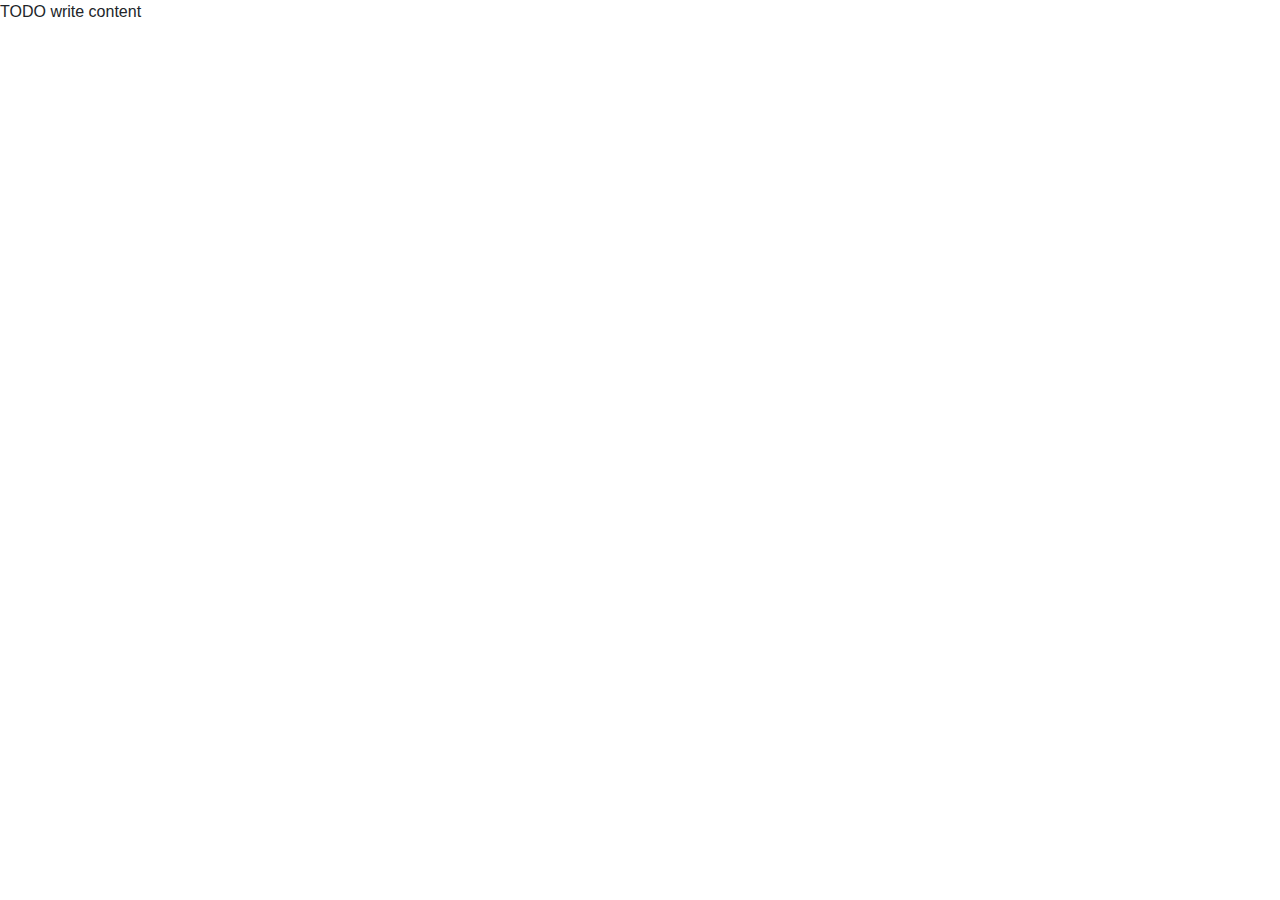
==== StaticCarPage/src/main/webapp/stats.html @ 784c859f "First page half done" ====
<html>
    <head>
        <title>TODO supply a title</title>
        <meta charset="UTF-8">
        <meta name="viewport" content="width=device-width, initial-scale=1.0">
        <link href="https://maxcdn.bootstrapcdn.com/bootstrap/4.5.2/css/bootstrap.min.css" rel="stylesheet">
    </head>
    <body>
        <div>TODO write content</div>
    </body>
</html>
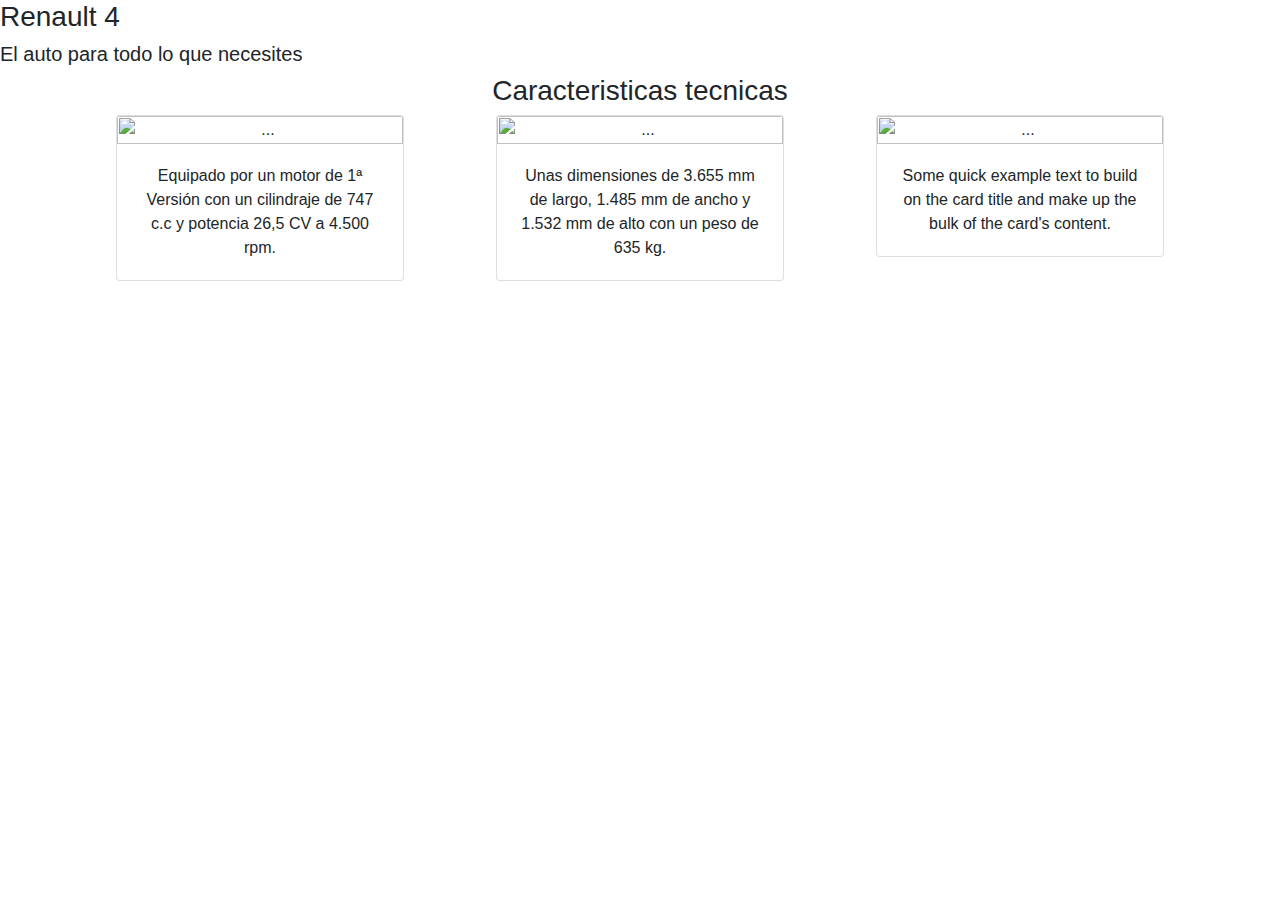
==== commit 95470dc4: "Basic update" ====
--- a/StaticCarPage/src/main/webapp/stats.html
+++ b/StaticCarPage/src/main/webapp/stats.html
@@ -6,6 +6,41 @@
         <link href="https://maxcdn.bootstrapcdn.com/bootstrap/4.5.2/css/bootstrap.min.css" rel="stylesheet">
     </head>
     <body>
-        <div>TODO write content</div>
-    </body>
-</html>
+        <h3>Renault 4</h3>
+        <h5>El auto para todo lo que necesites</h5>
+
+    <center><h3>Caracteristicas tecnicas</h3><center>
+
+            <div class="container">
+                <div class="row">
+                    <div class="col-md-4">
+                        <div class="card" style="width: 18rem;">
+                            <img src="..." class="card-img-top" alt="...">
+                            <div class="card-body">
+                                <p class="card-text">Equipado por un motor de 1ª Versión
+                                con un cilindraje de 747 c.c y potencia 26,5 CV a 4.500 rpm.</p>
+                            </div>
+                        </div>
+                    </div>
+                    <div class="col-md-4">
+                        <div class="card" style="width: 18rem;">
+                            <img src="..." class="card-img-top" alt="...">
+                            <div class="card-body">
+                                <p class="card-text">Unas dimensiones de 3.655 mm de largo, 1.485 mm de ancho
+                                y 1.532 mm de alto con un peso de 635 kg.</p>
+                            </div>
+                        </div>
+                    </div>
+                    <div class="col-md-4">
+                        <div class="card" style="width: 18rem;">
+                            <img src="..." class="card-img-top" alt="...">
+                            <div class="card-body">
+                                <p class="card-text">Some quick example text to build on the card title and make up the bulk of the card's content.</p>
+                            </div>
+                        </div>
+                    </div>
+                </div>
+            </div>
+
+            </body>
+            </html>
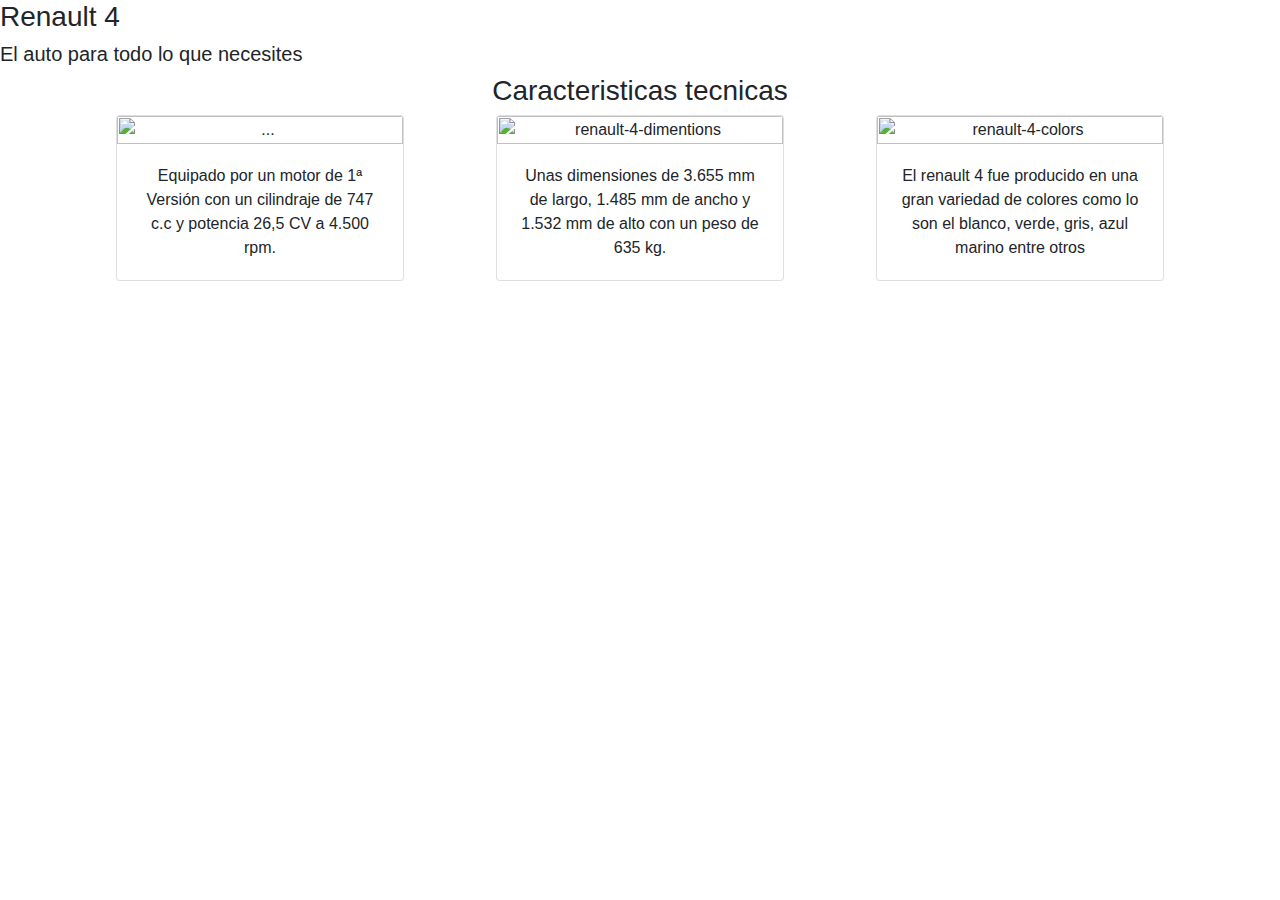
==== commit 1b835fc4: "Img fixed" ====
--- a/StaticCarPage/src/main/webapp/stats.html
+++ b/StaticCarPage/src/main/webapp/stats.html
@@ -24,7 +24,7 @@
                     </div>
                     <div class="col-md-4">
                         <div class="card" style="width: 18rem;">
-                            <img src="..." class="card-img-top" alt="...">
+                            <img src="styles/img/renault-4-dimentions.jpg" class="card-img-top" alt="renault-4-dimentions">
                             <div class="card-body">
                                 <p class="card-text">Unas dimensiones de 3.655 mm de largo, 1.485 mm de ancho
                                 y 1.532 mm de alto con un peso de 635 kg.</p>
@@ -33,9 +33,10 @@
                     </div>
                     <div class="col-md-4">
                         <div class="card" style="width: 18rem;">
-                            <img src="..." class="card-img-top" alt="...">
+                            <img src="styles/img/renault-4-colors.jpg" class="card-img-top" alt="renault-4-colors">
                             <div class="card-body">
-                                <p class="card-text">Some quick example text to build on the card title and make up the bulk of the card's content.</p>
+                                <p class="card-text">El renault 4 fue producido en una gran variedad de
+                                     colores como lo son el blanco, verde, gris, azul marino entre otros</p>
                             </div>
                         </div>
                     </div>
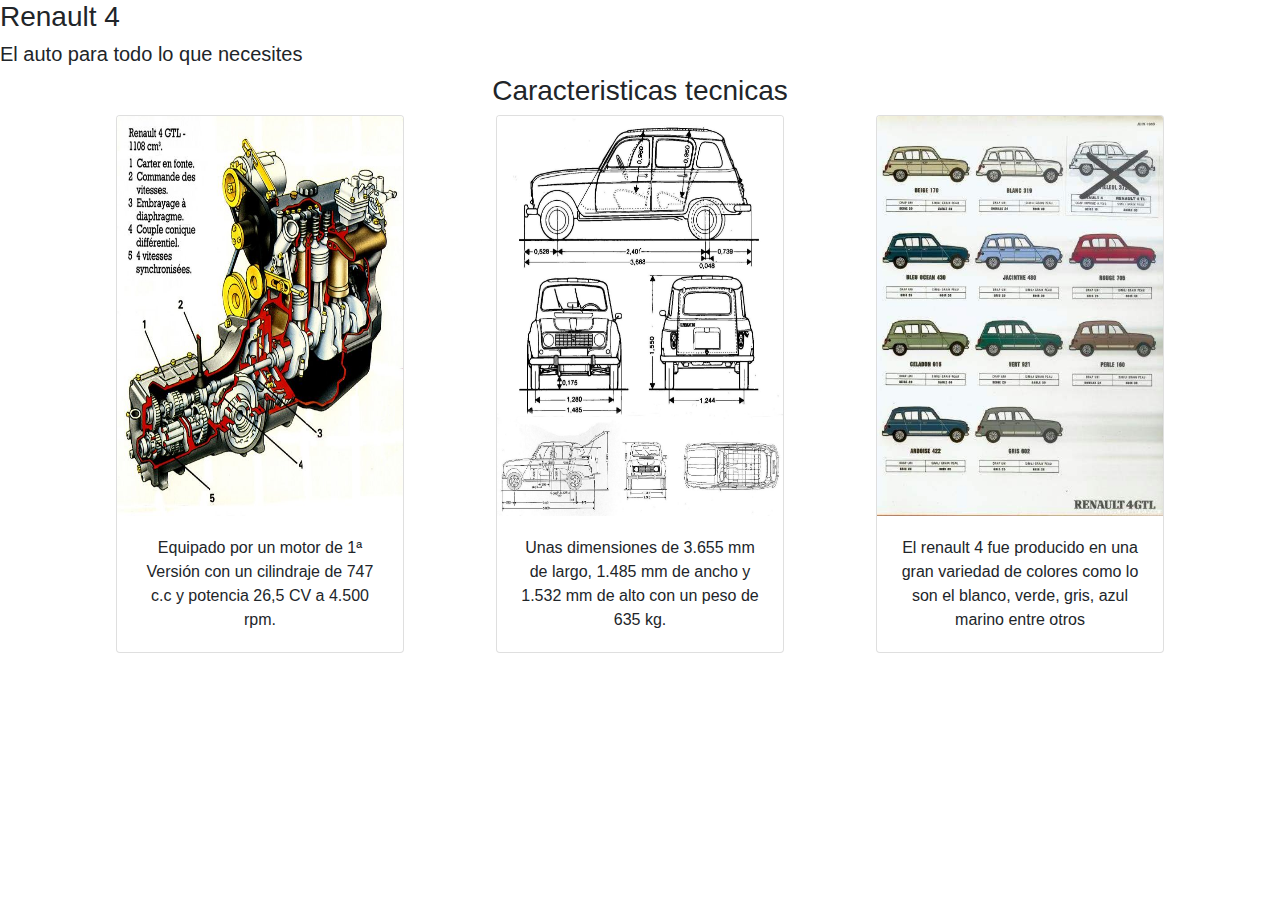
==== commit 13ff2a17: "UI change" ====
--- a/StaticCarPage/src/main/webapp/stats.html
+++ b/StaticCarPage/src/main/webapp/stats.html
@@ -15,7 +15,7 @@
                 <div class="row">
                     <div class="col-md-4">
                         <div class="card" style="width: 18rem;">
-                            <img src="..." class="card-img-top" alt="...">
+                            <img src="styles/img/renautl-4-motors.jpg" class="card-img-top" alt="..." width="400" height="400">
                             <div class="card-body">
                                 <p class="card-text">Equipado por un motor de 1ª Versión
                                 con un cilindraje de 747 c.c y potencia 26,5 CV a 4.500 rpm.</p>
@@ -24,7 +24,7 @@
                     </div>
                     <div class="col-md-4">
                         <div class="card" style="width: 18rem;">
-                            <img src="styles/img/renault-4-dimentions.jpg" class="card-img-top" alt="renault-4-dimentions">
+                            <img src="styles/img/renautl-4-dimentions.jpg" class="card-img-top" alt="renault-4-dimentions" width="400" height="400">
                             <div class="card-body">
                                 <p class="card-text">Unas dimensiones de 3.655 mm de largo, 1.485 mm de ancho
                                 y 1.532 mm de alto con un peso de 635 kg.</p>
@@ -33,7 +33,7 @@
                     </div>
                     <div class="col-md-4">
                         <div class="card" style="width: 18rem;">
-                            <img src="styles/img/renault-4-colors.jpg" class="card-img-top" alt="renault-4-colors">
+                            <img src="styles/img/renautl-4-colors.jpg" class="card-img-top" alt="renault-4-colors" width="400" height="400">
                             <div class="card-body">
                                 <p class="card-text">El renault 4 fue producido en una gran variedad de
                                      colores como lo son el blanco, verde, gris, azul marino entre otros</p>
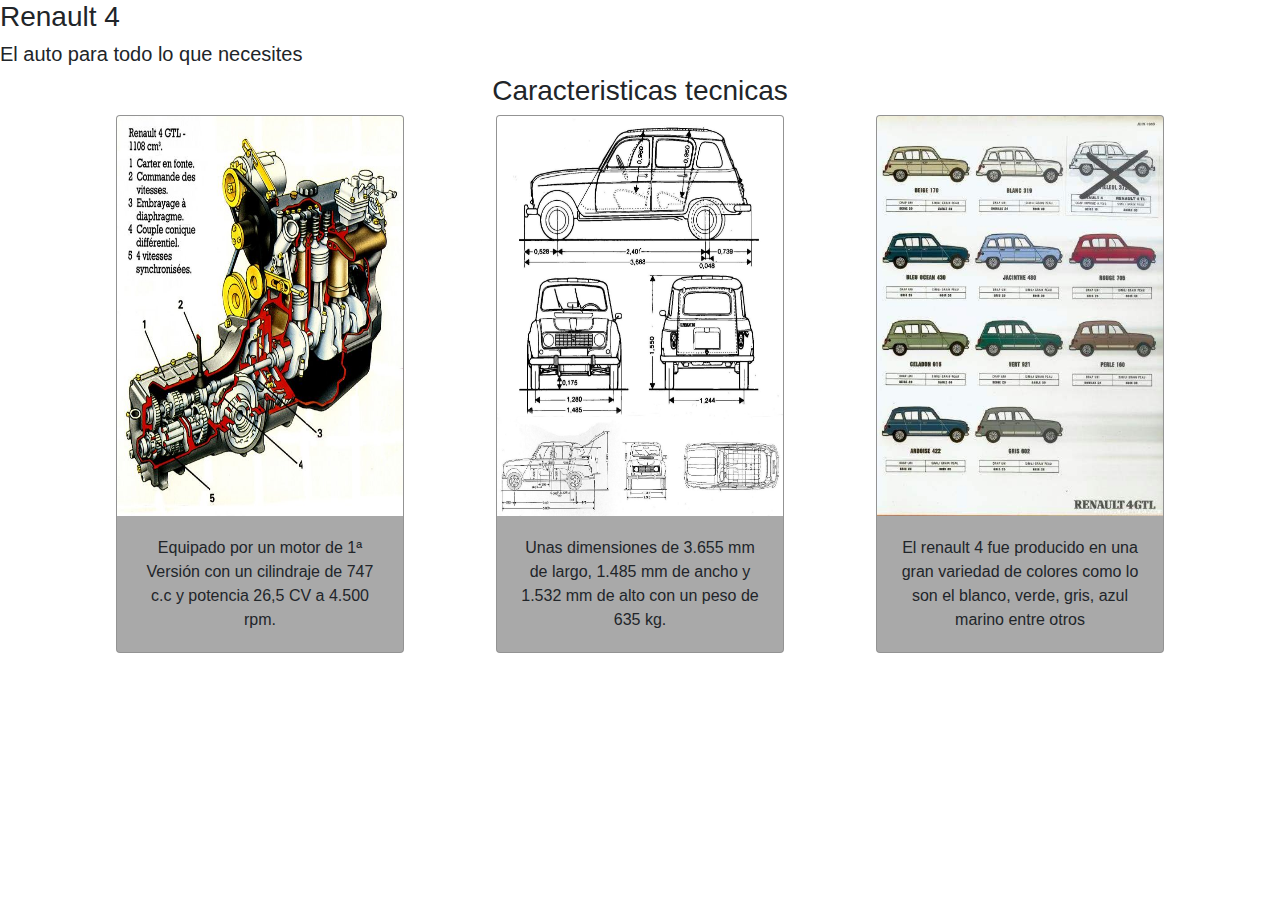
==== commit d30b8281: "first half pretty vrs" ====
--- a/StaticCarPage/src/main/webapp/stats.html
+++ b/StaticCarPage/src/main/webapp/stats.html
@@ -4,6 +4,15 @@
         <meta charset="UTF-8">
         <meta name="viewport" content="width=device-width, initial-scale=1.0">
         <link href="https://maxcdn.bootstrapcdn.com/bootstrap/4.5.2/css/bootstrap.min.css" rel="stylesheet">
+        <style>
+            .card{
+                width:"400";
+                height:"400";
+                background-color: darkgray;
+
+
+            }
+        </style>
     </head>
     <body>
         <h3>Renault 4</h3>
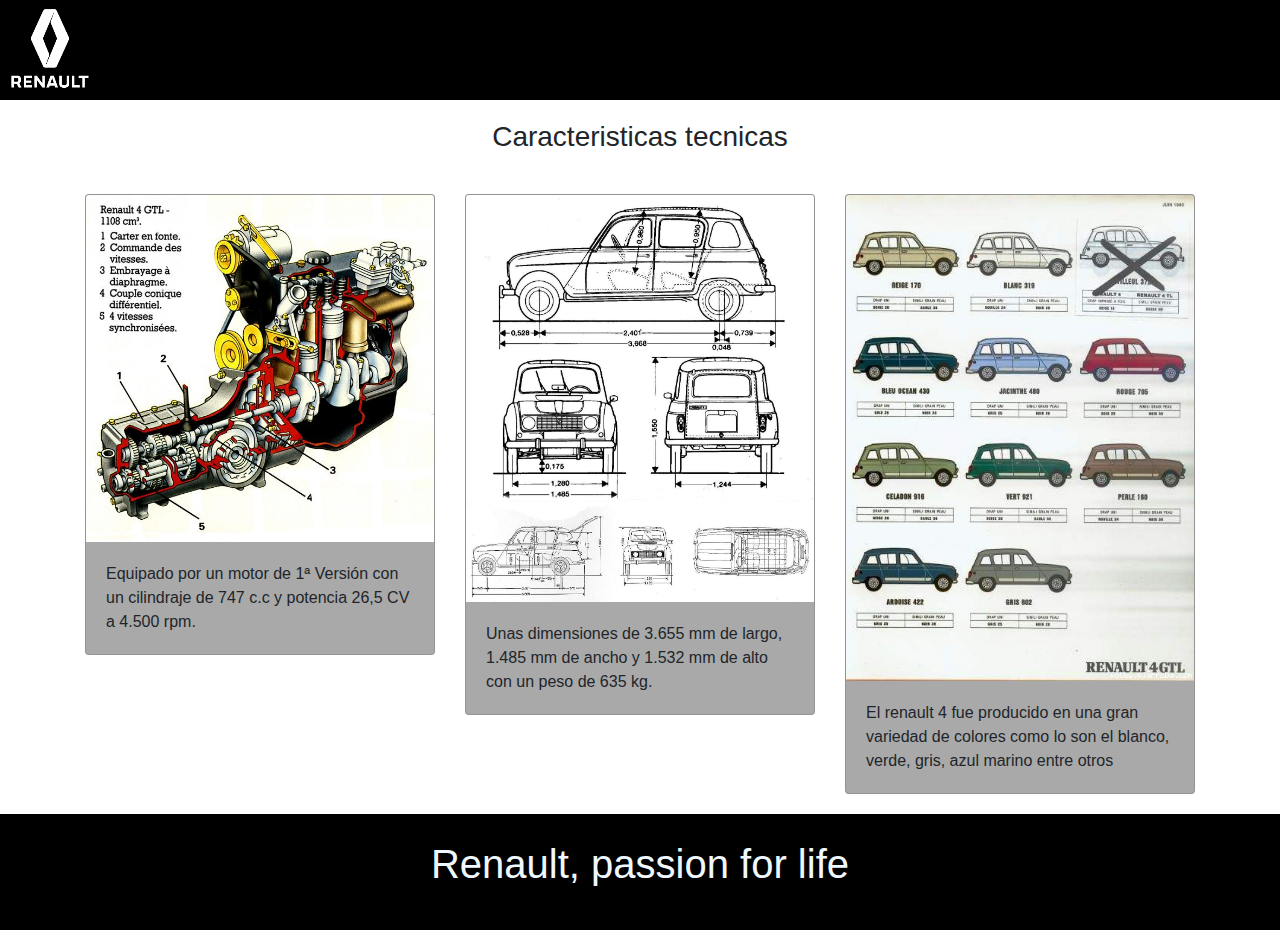
==== commit 8fe9a4d6: "css fixed" ====
--- a/StaticCarPage/src/main/webapp/stats.html
+++ b/StaticCarPage/src/main/webapp/stats.html
@@ -1,56 +1,59 @@
-<html>
-    <head>
-        <title>TODO supply a title</title>
-        <meta charset="UTF-8">
-        <meta name="viewport" content="width=device-width, initial-scale=1.0">
-        <link href="https://maxcdn.bootstrapcdn.com/bootstrap/4.5.2/css/bootstrap.min.css" rel="stylesheet">
-        <style>
-            .card{
-                width:"400";
-                height:"400";
-                background-color: darkgray;
+<!DOCTYPE html>
+<html lang="es">
+<head>
+    <meta charset="UTF-8">
+    <meta name="viewport" content="width=device-width, initial-scale=1.0">
+    <title>TODO supply a title</title>
+    <link href="https://maxcdn.bootstrapcdn.com/bootstrap/4.5.2/css/bootstrap.min.css" rel="stylesheet">
+    <link href="styles/css/cssWeb.css" rel="stylesheet">
+</head>
+<body>
+    <header>
+        <div class="header">
+            <img src="styles/img/renault-logo.jpg">
+        </div>
+    </header>
+    <div class="tittle-caract">   
+        <h3>Caracteristicas tecnicas</h3>
+    </div>
 
-
-            }
-        </style>
-    </head>
-    <body>
-        <h3>Renault 4</h3>
-        <h5>El auto para todo lo que necesites</h5>
-
-    <center><h3>Caracteristicas tecnicas</h3><center>
-
-            <div class="container">
-                <div class="row">
-                    <div class="col-md-4">
-                        <div class="card" style="width: 18rem;">
-                            <img src="styles/img/renautl-4-motors.jpg" class="card-img-top" alt="..." width="400" height="400">
-                            <div class="card-body">
-                                <p class="card-text">Equipado por un motor de 1ª Versión
+        <div class="container">
+            <div class="row">
+                <div class="col-md-4">
+                    <div class="card">
+                        <img src="styles/img/renautl-4-motors.jpg" class="card-img-top" alt="renautl-4-motor">
+                        <div class="card-body">
+                            <p class="card-text">Equipado por un motor de 1ª Versión
                                 con un cilindraje de 747 c.c y potencia 26,5 CV a 4.500 rpm.</p>
-                            </div>
                         </div>
                     </div>
-                    <div class="col-md-4">
-                        <div class="card" style="width: 18rem;">
-                            <img src="styles/img/renautl-4-dimentions.jpg" class="card-img-top" alt="renault-4-dimentions" width="400" height="400">
-                            <div class="card-body">
-                                <p class="card-text">Unas dimensiones de 3.655 mm de largo, 1.485 mm de ancho
+                </div>
+                <div class="col-md-4">
+                    <div class="card">
+                        <img src="styles/img/renautl-4-dimentions.jpg" class="card-img-top" alt="renault-4-dimentions">
+                        <div class="card-body">
+                            <p class="card-text">Unas dimensiones de 3.655 mm de largo, 1.485 mm de ancho
                                 y 1.532 mm de alto con un peso de 635 kg.</p>
-                            </div>
                         </div>
                     </div>
-                    <div class="col-md-4">
-                        <div class="card" style="width: 18rem;">
-                            <img src="styles/img/renautl-4-colors.jpg" class="card-img-top" alt="renault-4-colors" width="400" height="400">
-                            <div class="card-body">
-                                <p class="card-text">El renault 4 fue producido en una gran variedad de
-                                     colores como lo son el blanco, verde, gris, azul marino entre otros</p>
-                            </div>
+                </div>
+                <div class="col-md-4">
+                    <div class="card">
+                        <img src="styles/img/renautl-4-colors.jpg" class="card-img-top" alt="renault-4-colors">
+                        <div class="card-body">
+                            <p class="card-text">El renault 4 fue producido en una gran variedad de
+                                colores como lo son el blanco, verde, gris, azul marino entre otros</p>
                         </div>
                     </div>
                 </div>
             </div>
+        </div>
+    </center>
+    <footer>
+        <div class="footer">
+            <p>Renault, passion for life</p>
+        </div>
+    </footer>
+</body>
+</html>
 
-            </body>
-            </html>
--- a/StaticCarPage/src/main/webapp/styles/css/cssWeb.css
+++ b/StaticCarPage/src/main/webapp/styles/css/cssWeb.css
@@ -0,0 +1,76 @@
+.background-image {
+    margin-bottom: 20px; 
+}
+
+.description-area {
+    background-color: #3c4445;
+    padding: 20px;
+    border-radius: 5px;
+    margin-bottom: 20px; 
+}
+
+.description-area p {
+    text-align: center;
+    color: white;
+}
+
+.center {
+    margin: auto;
+    width: 15%;
+    padding: 20px;
+}
+
+header {
+    background-color: black;
+    color: aliceblue;
+    padding: auto;
+    display: flex;
+    align-items: center;
+}
+
+.header img {
+    width: 100px;
+    height: 100px;
+}
+
+img {
+    width: 100%;
+    height: auto;
+}
+
+.card {
+    width: 100%; 
+    height: auto; 
+    background-color: darkgray;
+    margin-bottom: 20px; 
+    margin-top: 20px;
+}
+
+.footer {
+    background-color: black;
+    color: aliceblue;
+    padding: 20px;
+    display: flex;
+    align-items: center;
+    justify-content: center;
+    height: auto; 
+}
+
+.footer p {
+    font-size: 40px;
+    color: aliceblue;
+    text-align: center
+}
+.custom-btn {
+    background-color: #88a8ca;
+    color: black;
+    font-size: 16px; 
+    padding: 10px 20px; 
+}
+.tittle-caract {
+    text-align: center; 
+    margin-top: 20px; 
+    margin-bottom: 20px; 
+}
+
+
